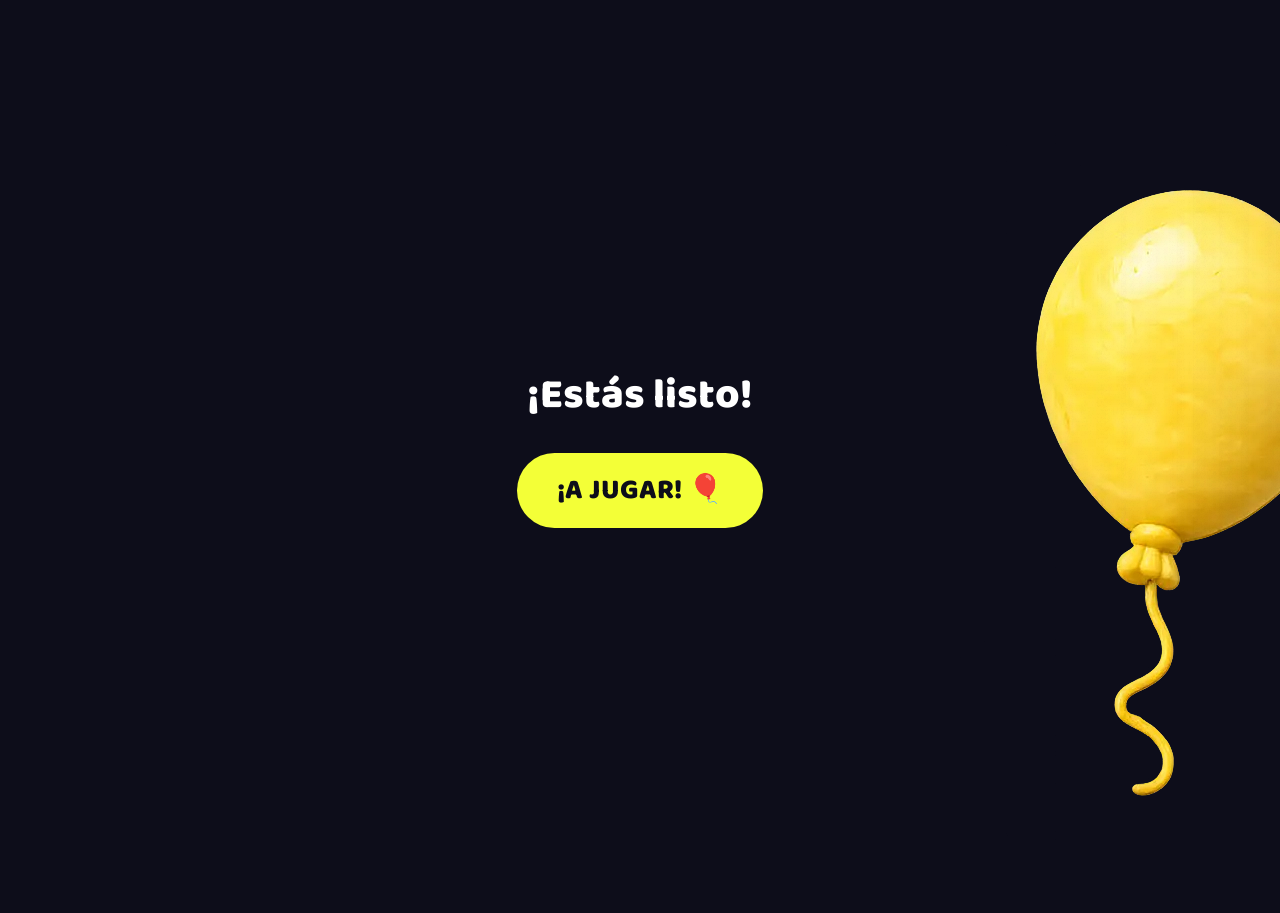
==== index.html @ 7e95cea3 "Update authorized codes in index.html" ====
<!DOCTYPE html>
<html lang="es">
<head>
  <meta charset="UTF-8" />
  <meta name="viewport" content="width=device-width, initial-scale=1, viewport-fit=cover" />
  <meta name="description" content="Aplicación infantil de audio cuentos ilustrados. Un espacio libre de publicidad, libre de internet. Especialmente para la seguridad de niños de 3 años.">
  <title>Cuentos que no son cuentos</title>
  
  <link rel="manifest" href="/cuentos-que-no-son-cuentos/manifest.json">
  <meta name="theme-color" content="#0d0d1a">
  
  <script>
    if ('serviceWorker' in navigator) {
      navigator.serviceWorker.register('/cuentos-que-no-son-cuentos/service-worker.js')
        .then(reg => console.log('Guardador offline multimedia activo', reg))
        .catch(err => console.error('Error al registrar el guardador', err));
    }
  </script>

  <link href="https://fonts.googleapis.com/css2?family=Baloo+2:wght@400;600;800&family=Nunito:wght@400;600&display=swap" rel="stylesheet" />
  <style>
    *, *::before, *::after { box-sizing: border-box; margin: 0; padding: 0; }

    :root {
      --purple-bg: #EEEDFE;
      --purple-title: #3C3489;
      --purple-tag-bg: #AFA9EC;
      --purple-tag-text: #26215C;
      --orange-bg: #FAECE7;
      --orange-title: #712B13;
      --orange-tag-bg: #F0997B;
      --orange-tag-text: #4A1B0C;
      --green-bg: #EAF3DE;
      --green-title: #27500A;
      --green-tag-bg: #97C459;
      --green-tag-text: #173404;
      --blue-bg: #E6F1FB;
      --blue-title: #0C447C;
      --blue-tag-bg: #85B7EB;
      --blue-tag-text: #042C53;
    }

    body {
      font-family: 'Nunito', sans-serif;
      background-color: #0d0d1a;
      min-height: 100vh;
      display: flex;
      align-items: center;
      justify-content: center;
      padding: 2rem 1rem;
      overflow-x: hidden;
    }

    /* PANTALLA DE BLOQUEO DE SEGURIDAD */
    #pantalla-bloqueo {
      position: fixed;
      top: 0; left: 0; width: 100%; height: 100%;
      background-color: #0d0d1a;
      display: flex;
      justify-content: center;
      align-items: center;
      padding: 20px;
      z-index: 10000;
    }

    .contenedor-bloqueo {
      background: #16162a;
      width: 100%;
      max-width: 440px;
      padding: 40px 25px;
      border-radius: 30px;
      box-shadow: 0 12px 40px rgba(0,0,0,0.6);
      text-align: center;
      border: 2px solid #3C3489;
    }

    .bloqueo-header h2 {
      font-family: 'Baloo 2', cursive;
      font-size: 26px;
      color: #ffffff;
      margin-bottom: 6px;
    }

    .bloqueo-subtitulo {
      font-size: 14px;
      color: #f3ff37;
      font-style: italic;
      margin-bottom: 25px;
    }

    .bloqueo-cuerpo p {
      font-size: 15px;
      line-height: 1.6;
      color: #cdcaec;
      margin-bottom: 25px;
    }

    .formulario-codigo {
      display: flex;
      flex-direction: column;
      gap: 14px;
    }

    #input-codigo {
      width: 100%;
      padding: 16px;
      font-size: 16px;
      border: 2px solid #3C3489;
      background: #0d0d1a;
      color: #ffffff;
      border-radius: 50px;
      text-align: center;
      font-weight: bold;
      letter-spacing: 2px;
      outline: none;
    }

    #input-codigo:focus { border-color: #f3ff37; }

    #boton-verificar {
      width: 100%;
      padding: 16px;
      font-family: 'Baloo 2', cursive;
      font-size: 18px;
      font-weight: 800;
      background-color: #3C3489;
      color: #ffffff;
      border: none;
      border-radius: 50px;
      cursor: pointer;
    }

    .mensaje-error {
      color: #F0997B;
      font-size: 14px;
      margin-top: 15px;
      font-weight: bold;
    }

    .bloqueo-footer {
      margin-top: 15px;
      border-top: 1px solid #26215C;
      padding-top: 20px;
      font-size: 13px;
      color: #a09bd8;
    }

    /* ======================================================== */
    /* NUEVA PANTALLA DE CARA (BOLITA INTERACTIVA)              */
    /* ======================================================== */
    #pantalla-carga {
      position: fixed;
      top: 0; left: 0; width: 100%; height: 100%;
      background-color: #0d0d1a;
      display: flex;
      flex-direction: column;
      justify-content: center;
      align-items: center;
      gap: 20px;
      z-index: 10005;
    }

    .bolita-girando {
      width: 60px;
      height: 60px;
      border: 6px solid #16162a;
      border-top: 6px solid #f3ff37;
      border-radius: 50%;
      animation: girarBolita 1s linear infinite;
    }

    .texto-carga {
      font-family: 'Baloo 2', cursive;
      color: #ffffff;
      font-size: 20px;
      letter-spacing: 1px;
    }

    @keyframes girarBolita {
      0% { transform: rotate(0deg); }
      100% { transform: rotate(360deg); }
    }

    /* PANTALLA DE ENTRADA MÁGICA DE LA APP */
    #pantalla-entrada {
      position: fixed;
      top: 0; left: 0; width: 100%; height: 100%;
      background-color: #0d0d1a;
      display: flex;
      flex-direction: column;
      align-items: center;
      justify-content: center;
      z-index: 9999;
      transition: opacity 0.5s ease, visibility 0.5s ease;
    }
    
    .btn-comenzar {
      font-family: 'Baloo 2', cursive;
      font-size: 28px;
      font-weight: 800;
      color: #0d0d1a;
      background: #f3ff37;
      border: none;
      padding: 15px 40px;
      border-radius: 50px;
      cursor: pointer;
      animation: pulsoBoton 1.5s infinite;
    }

    @keyframes pulsoBoton {
      0%, 100% { transform: scale(1); }
      50% { transform: scale(1.06); }
    }

    .wrapper { text-align: center; width: 100%; max-width: 560px; }
    .estrellas { font-size: 22px; letter-spacing: 6px; color: #a09bd8; margin-bottom: 1rem; }
    h1 { font-family: 'Baloo 2', cursive; font-size: clamp(28px, 6vw, 42px); font-weight: 800; color: #ffffff; line-height: 1.15; margin-bottom: 0.4rem; }
    .subtitulo { font-size: 19px; color: #f3ff37; margin-bottom: 2.5rem; }
    .grid { display: grid; grid-template-columns: 1fr 1fr; gap: 16px; }

    .card {
      border-radius: 20px; padding: 2.2rem 1.25rem 1.5rem; cursor: pointer; text-decoration: none;
      display: flex; flex-direction: column; align-items: center; justify-content: space-between; gap: 10px;
      position: relative; -webkit-tap-highlight-color: transparent;
    }

    .btn-radio-tarjeta { position: absolute; top: 12px; right: 12px; width: 66px; height: 66px; cursor: pointer; z-index: 10; transition: transform 0.2s ease; }
    .btn-radio-tarjeta:hover { transform: scale(1.15); }
    .radio-bailando { animation: radioBaile 0.6s ease-in-out infinite; }

    @keyframes radioBaile {
      0%, 100% { transform: rotate(0deg) scale(1.1); }
      25% { transform: rotate(-10deg); }
      75% { transform: rotate(10deg); }
    }

    .card-icon { font-size: 50px; line-height: 1; display: inline-block; margin-top: 5px; }
    .card-icon img { max-width: 150px; height: auto; display: block; }
    .card-title { font-family: 'Baloo 2', cursive; font-size: 20px; font-weight: 600; line-height: 1.2; }
    .card-tag { font-size: 14px; font-weight: 800; padding: 4px 14px; border-radius: 20px; margin-top: auto; letter-spacing: 0.5px; text-transform: uppercase; }

    .card-purple { background: var(--purple-bg); }
    .card-purple .card-title { color: var(--purple-title); }
    .card-purple .card-tag { background: var(--purple-tag-bg); color: var(--purple-tag-text); }
    .card-orange { background: var(--orange-bg); }
    .card-orange .card-title { color: var(--orange-title); }
    .card-orange .card-tag { background: var(--orange-tag-bg); color: var(--orange-tag-text); }
    .card-green { background: var(--green-bg); }
    .card-green .card-title { color: var(--green-title); }
    .card-green .card-tag { background: var(--green-tag-bg); color: var(--green-tag-text); }
    .card-blue { background: var(--blue-bg); }
    .card-blue .card-title { color: var(--blue-title); }
    .card-blue .card-tag { background: var(--blue-tag-bg); color: var(--blue-tag-text); }

    .animar-toby { animation: temblarMiedo 0.4s ease-in-out 2; }
    @keyframes temblarMiedo { 0%, 100% { transform: translateX(0); } 20%, 60% { transform: translateX(-4px) rotate(-2deg); } 40%, 80% { transform: translateX(4px) rotate(2deg); } }
    .animar-calzon { transform-origin: top center; animation: balanceoComico 0.5s ease-in-out 1; }
    @keyframes balanceoComico { 0%, 100% { transform: rotate(0deg); } 30% { transform: rotate(15deg) scale(1.1); } 60% { transform: rotate(-15deg) scale(1.1); } }
    .animar-oveja { animation: brincoAlegre 0.4s cubic-bezier(0.25, 0.46, 0.45, 0.94) 1; }
    @keyframes brincoAgre { 0%, 100% { transform: translateY(0) scale(1); } 50% { transform: translateY(-15px) scaleY(1.1) scaleX(0.9); } }
    .animar-no { animation: vueltaEmocion 0.5s cubic-bezier(0.175, 0.885, 0.32, 1.275) 1; }
    @keyframes vueltaEmocion { 0% { transform: scale(1) rotate(0deg); } 50% { transform: scale(1.2) rotate(10deg); } 100% { transform: scale(1) rotate(0deg); } }

    @media (max-width: 420px) {
      .grid { grid-template-columns: 1fr 1fr; gap: 12px; }
      .card { padding: 1.5rem 0.6rem 1rem; min-height: 190px; }
      .btn-radio-tarjeta { width: 30px; height: 30px; top: 8px; right: 8px; }
      .card-icon img { max-width: 55px; }
      .card-title { font-size: 15px; }
      .card-tag { font-size: 11px; padding: 2px 8px; }
    }

    #globo-sorpresa {
      position: absolute; top: 15%; left: 75%; width: 80px; cursor: pointer;
      animation: flotarGlobo 3s ease-in-out infinite; z-index: 10;
    }
    @keyframes flotarGlobo { 0%, 100% { transform: translateY(0px) rotate(0deg); } 50% { transform: translateY(-15px) rotate(3deg); } }
    #globo-sorpresa.explotado { transform: scale(0); opacity: 0; pointer-events: none; }
  </style>
</head>
<body>

  <div id="pantalla-carga" style="display: none;">
    <div class="bolita-girando"></div>
    <p class="texto-carga">Abriendo el baúl de historias...</p>
  </div>

  <div id="pantalla-bloqueo" style="display: none;">
    <div class="contenedor-bloqueo">
      <header class="bloqueo-header">
        <h2>Cuentos que no son cuentos</h2>
        <p class="bloqueo-subtitulo">Un espacio seguro y con alma</p>
      </header>
      <main class="bloqueo-cuerpo">
        <p>Para abrir este baúl de historias libres de publicidad y guardar todo el contenido en tu celular, ingresa tu código de activación.</p>
        <div class="formulario-codigo">
          <input type="text" id="input-codigo" placeholder="ESCRIBE TU CÓDIGO AQUÍ" autocomplete="off" autocapitalize="characters">
          <button id="boton-verificar">Activar Aplicación</button>
        </div>
        <p id="mensaje-error" class="mensaje-error"></p>
      </main>
      <footer class="bloqueo-footer">
        <p>¿Aún no tienes un código o necesitas ayuda? <br>Contáctame directamente para adquirir el tuyo.</p>
      </footer>
    </div>
  </div>

  <div id="pantalla-entrada">
    <h1 style="margin-bottom: 2rem;">¡Estás listo!</h1>
    <div id="globo-sorpresa" onclick="reventarGlobo()" aria-label="Globo de plastilina secreto">
      <img src="imagenes/globo-plastilina.webp" alt="Globo 3D">
    </div>
    <audio id="audio-pop" src="audios/globo-pop.mp3"></audio>
    <button class="btn-comenzar" onclick="intentarAcceso()">¡A JUGAR! 🎈</button>
  </div>

  <div class="wrapper">
    <h1>Cuentos que no<br>son cuentos</h1>
    <p class="subtitulo">Elige tu aventura</p>
    <div class="estrellas">⭐️ ⭐️ ⭐️</div>
    <div class="grid">
      <a class="card card-purple" href="Toby-y-los-fantasmas/index.html" data-animacion="animar-toby" data-audio="audios/toby.mp3">
        <img src="imagenes/radio.webp" class="btn-radio-tarjeta" data-cancion="audios/cancion-toby.mp3" alt="Radio Música">
        <div class="card-icon"><img src="imagenes/icono-toby-fantasmas.webp" alt="Cuento Misterio"></div>
        <div class="card-title">Toby y los fantasmas</div>
        <div class="card-tag">Misterio</div>
      </a>
      <a class="card card-orange" href="La-casa-magica-y-el-calzon-apestoso/index.html" data-animacion="animar-calzon" data-audio="audios/calzon.mp3">
        <img src="imagenes/radio.webp" class="btn-radio-tarjeta" data-cancion="audios/cancion-calzon.mp3" alt="Radio Música">
        <div class="card-icon"><img src="imagenes/icono-la-casa.webp" alt="Cuento Humor"></div>
        <div class="card-title">La casa mágica y el calzón apestoso</div>
        <div class="card-tag">Humor</div>
      </a>
      <a class="card card-green" href="La-oveja-que-cruzo-el-puente/index.html" data-animacion="animar-oveja" data-audio="audios/oveja.mp3">
        <img src="imagenes/radio.webp" class="btn-radio-tarjeta" data-cancion="audios/cancion-oveja.mp3" alt="Radio Música">
        <div class="card-icon"><img src="imagenes/icono-la-oveja.webp" alt="Cuento Aventura"></div>
        <div class="card-title">La oveja que cruzó el puente</div>
        <div class="card-tag">Aventura</div>
      </a>
      <a class="card card-blue" href="No-no-no-y-todo-cambio/index.html" data-animacion="animar-no" data-audio="audios/no.mp3">
        <img src="imagenes/radio.webp" class="btn-radio-tarjeta" data-cancion="audios/cancion-no.mp3" alt="Radio Música">
        <div class="card-icon"><img src="imagenes/icono-no-no-no.webp" alt="Cuento Emoción"></div>
        <div class="card-title">Ño, ño, ño, y todo cambió</div>
        <div class="card-tag">Emoción</div>
      </a>
    </div>
  </div>

  <audio id="reproductor-app" preload="auto"></audio>
  <audio id="audio-bienvenida" src="audios/bienvenida.mp3" preload="auto"></audio>
  <audio id="audio-radio-compartido" preload="auto"></audio>

  <script>
    const codigosAutorizados = ["LUNA33", "RIO29", "SOL777", "CUENTO59", "ALMA144", "PAZ99", "FLOR74", "NUBE444", "MAR888", "TIERRA1"];
    
    const divBloqueo = document.getElementById('pantalla-bloqueo');
    const divCarga = document.getElementById('pantalla-carga');
    const divEntrada = document.getElementById('pantalla-entrada');
    const inputCodigo = document.getElementById('input-codigo');
    const btnVerificar = document.getElementById('boton-verificar');
    const txtError = document.getElementById('mensaje-error');

    // ==========================================
    // LOGICA DE CONTROL DE FLUJO AL INICIAR
    // ==========================================
    document.addEventListener("DOMContentLoaded", () => {
      // Si ya inició sesión antes en esta misma pestaña/visita, vamos directo al menú
      if (sessionStorage.getItem('sesionIniciada') === 'true') {
        divEntrada.style.display = 'none';
        iniciarCicloAutomatico();
      }
    });

    function intentarAcceso() {
      if (localStorage.getItem('appActivada') === 'true') {
        divCarga.style.display = 'flex';
        setTimeout(() => {
          divCarga.style.display = 'none';
          comenzarExperiencia();
        }, 3000);
      } else {
        divBloqueo.style.display = 'flex';
        inputCodigo.focus();
      }
    }

    btnVerificar.addEventListener('click', procesarValidacion);
    inputCodigo.addEventListener('keypress', (e) => { if (e.key === 'Enter') procesarValidacion(); });

    function procesarValidacion() {
      const intento = inputCodigo.value.trim().toUpperCase();
      if (intento === "") { txtError.innerText = "Por favor, escribe un código."; return; }

      if (codigosAutorizados.includes(intento)) {
        localStorage.setItem('appActivada', 'true');
        divBloqueo.style.display = 'none';
        
        divCarga.style.display = 'flex';
        setTimeout(() => {
          divCarga.style.display = 'none';
          comenzarExperiencia();
        }, 8000);
      } else {
        txtError.innerText = "Código no válido. Por favor, verifica con la autora.";
        inputCodigo.value = ""; inputCodigo.focus();
      }
    }

    function reventarGlobo() {
      const globo = document.getElementById('globo-sorpresa');
      const audioPop = document.getElementById('audio-pop');
      if (globo && audioPop && !globo.classList.contains('explotado')) {
        audioPop.play().catch(e => console.log("Audio bloqueado"));
        globo.classList.add('explotado');
        const nuevoTop = Math.floor(Math.random() * 60) + 10;   
        const nuevoLeft = Math.floor(Math.random() * 70) + 10;  
        setTimeout(() => {
          globo.style.top = `${nuevoTop}%`; globo.style.left = `${nuevoLeft}%`;
          globo.classList.remove('explotated');
          globo.classList.remove('explotado');
        }, 800); 
      }
    }

    const tarjetas = document.querySelectorAll('.card');  
    const radios = document.querySelectorAll('.btn-radio-tarjeta');
    const reproductor = document.getElementById('reproductor-app');
    const audioBienvenida = document.getElementById('audio-bienvenida');
    const audioRadio = document.getElementById('audio-radio-compartido');

    const infoAnimaciones = [
      { selector: '.card-purple .card-icon', clase: 'animar-toby' },
      { selector: '.card-orange .card-icon', clase: 'animar-calzon' },
      { selector: '.card-green .card-icon', clase: 'animar-oveja' },
      { selector: '.card-blue .card-icon', clase: 'animar-no' }
    ];
    
    let indiceActual = 0; let intervaloCiclo; let temporizadorRadio;

    function comenzarExperiencia() {
      // Guardamos en la sesión actual que ya entramos por primera vez
      sessionStorage.setItem('sesionIniciada', 'true');
      
      divEntrada.style.opacity = '0'; 
      divEntrada.style.visibility = 'hidden';
      
      if (audioBienvenida) audioBienvenida.play().catch(e => console.log("Audio libre"));
      iniciarCicloAutomatico();
    }

    function iniciarCicloAutomatico() {
      // Evitamos duplicar intervalos si el script vuelve a ejecutarse
      clearInterval(intervaloCiclo);
      intervaloCiclo = setInterval(() => {
        const personaje = infoAnimaciones[indiceActual];
        const elemento = document.querySelector(personaje.selector);
        if (elemento) {
          elemento.classList.add(personaje.clase);
          setTimeout(() => { elemento.classList.remove(personaje.clase); }, 1000);
        }
        indiceActual = (indiceActual + 1) % infoAnimaciones.length;
      }, 2500); 
    }

    radios.forEach(radio => {
      radio.addEventListener('click', function(evento) {
        evento.stopPropagation(); evento.preventDefault();
        const rutaCancion = this.getAttribute('data-cancion');
        audioRadio.pause(); clearTimeout(temporizadorRadio);
        radios.forEach(r => r.classList.remove('radio-bailando'));
        if (audioBienvenida) audioBienvenida.pause();
        audioRadio.src = rutaCancion; audioRadio.load();
        audioRadio.play().catch(e => console.log("Música activa"));
        this.classList.add('radio-bailando');
        temporizadorRadio = setTimeout(() => { audioRadio.pause(); this.classList.remove('radio-bailando'); }, 45000);
      });
    });

    tarjetas.forEach(tarjeta => {
      tarjeta.addEventListener('click', function(evento) {
        evento.preventDefault(); clearInterval(intervaloCiclo); clearTimeout(temporizadorRadio);
        if (audioBienvenida) audioBienvenida.pause(); audioRadio.pause();
        radios.forEach(r => r.classList.remove('radio-bailando'));
        
        const destino = this.getAttribute('href');
        const nombreAnimacion = this.getAttribute('data-animacion');
        const rutaAudio = this.getAttribute('data-audio');
        const contenedorIcono = this.querySelector('.card-icon');

        document.querySelectorAll('.card-icon').forEach(icon => { icon.className = 'card-icon'; });
        if (contenedorIcono && nombreAnimacion) contenedorIcono.classList.add(nombreAnimacion);

        setTimeout(() => {
          if (rutaAudio && reproductor) {
            reproductor.src = rutaAudio; reproductor.load();
            reproductor.play().catch(e => console.log("Error audio:", e));
          }
        }, 50); 
        setTimeout(() => { window.location.href = destino; }, 6000); 
      });
    });
  </script>
</body>
</html>
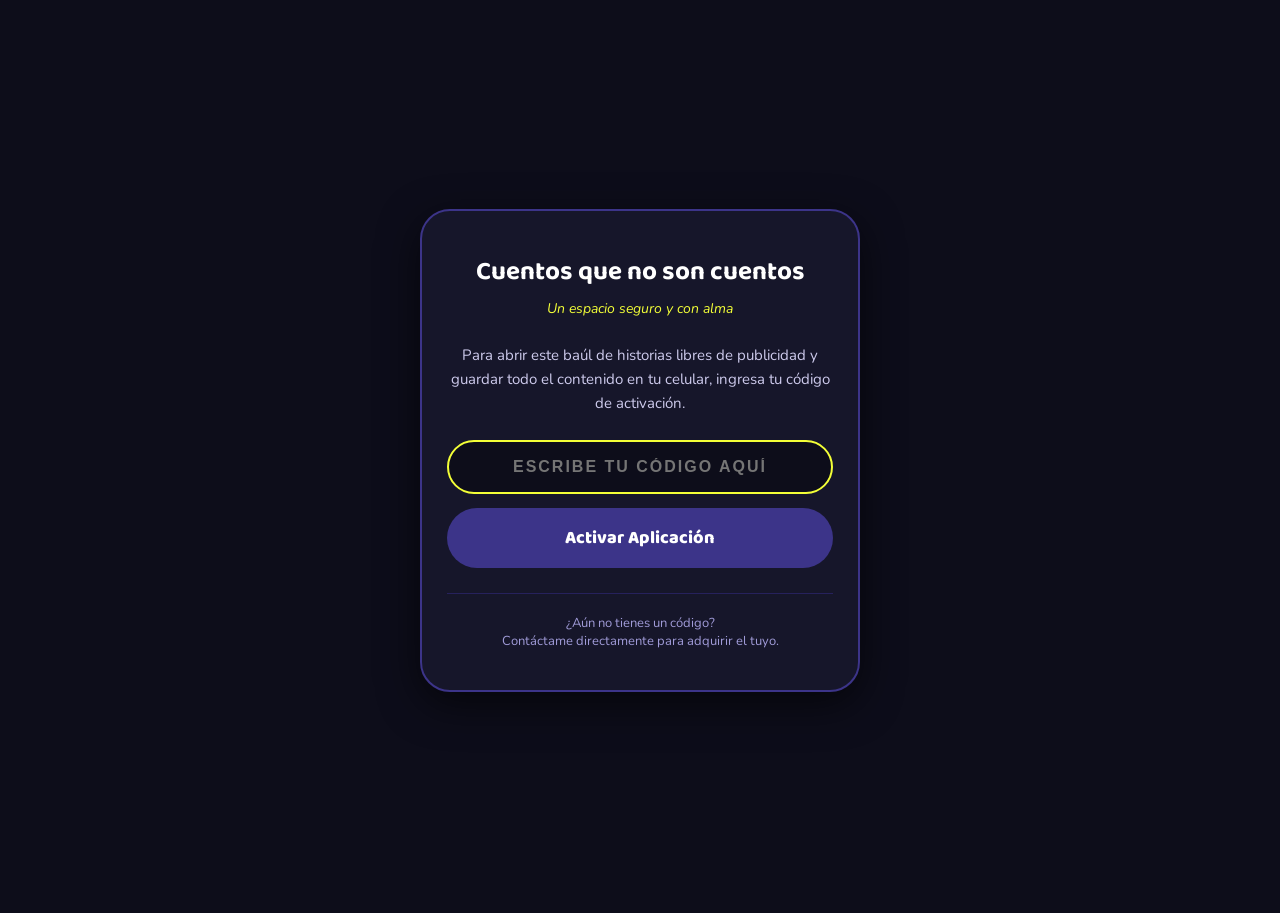
==== commit f10254ae: "Add files via upload" ====
--- a/index.html
+++ b/index.html
@@ -3,7 +3,7 @@
 <head>
   <meta charset="UTF-8" />
   <meta name="viewport" content="width=device-width, initial-scale=1, viewport-fit=cover" />
-  <meta name="description" content="Aplicación infantil de audio cuentos ilustrados. Un espacio libre de publicidad, libre de internet. Especialmente para la seguridad de niños de 3 años.">
+  <meta name="description" content="Aplicación infantil de audio cuentos ilustrados. Un espacio libre de publicidad, libre de internet.">
   <title>Cuentos que no son cuentos</title>
   
   <link rel="manifest" href="/cuentos-que-no-son-cuentos/manifest.json">
@@ -20,197 +20,38 @@
   <link href="https://fonts.googleapis.com/css2?family=Baloo+2:wght@400;600;800&family=Nunito:wght@400;600&display=swap" rel="stylesheet" />
   <style>
     *, *::before, *::after { box-sizing: border-box; margin: 0; padding: 0; }
-
     :root {
-      --purple-bg: #EEEDFE;
-      --purple-title: #3C3489;
-      --purple-tag-bg: #AFA9EC;
-      --purple-tag-text: #26215C;
-      --orange-bg: #FAECE7;
-      --orange-title: #712B13;
-      --orange-tag-bg: #F0997B;
-      --orange-tag-text: #4A1B0C;
-      --green-bg: #EAF3DE;
-      --green-title: #27500A;
-      --green-tag-bg: #97C459;
-      --green-tag-text: #173404;
-      --blue-bg: #E6F1FB;
-      --blue-title: #0C447C;
-      --blue-tag-bg: #85B7EB;
-      --blue-tag-text: #042C53;
-    }
-
-    body {
-      font-family: 'Nunito', sans-serif;
-      background-color: #0d0d1a;
-      min-height: 100vh;
-      display: flex;
-      align-items: center;
-      justify-content: center;
-      padding: 2rem 1rem;
-      overflow-x: hidden;
-    }
-
-    /* PANTALLA DE BLOQUEO DE SEGURIDAD */
-    #pantalla-bloqueo {
-      position: fixed;
-      top: 0; left: 0; width: 100%; height: 100%;
-      background-color: #0d0d1a;
-      display: flex;
-      justify-content: center;
-      align-items: center;
-      padding: 20px;
-      z-index: 10000;
-    }
-
-    .contenedor-bloqueo {
-      background: #16162a;
-      width: 100%;
-      max-width: 440px;
-      padding: 40px 25px;
-      border-radius: 30px;
-      box-shadow: 0 12px 40px rgba(0,0,0,0.6);
-      text-align: center;
-      border: 2px solid #3C3489;
-    }
-
-    .bloqueo-header h2 {
-      font-family: 'Baloo 2', cursive;
-      font-size: 26px;
-      color: #ffffff;
-      margin-bottom: 6px;
-    }
-
-    .bloqueo-subtitulo {
-      font-size: 14px;
-      color: #f3ff37;
-      font-style: italic;
-      margin-bottom: 25px;
-    }
-
-    .bloqueo-cuerpo p {
-      font-size: 15px;
-      line-height: 1.6;
-      color: #cdcaec;
-      margin-bottom: 25px;
-    }
-
-    .formulario-codigo {
-      display: flex;
-      flex-direction: column;
-      gap: 14px;
-    }
-
-    #input-codigo {
-      width: 100%;
-      padding: 16px;
-      font-size: 16px;
-      border: 2px solid #3C3489;
-      background: #0d0d1a;
-      color: #ffffff;
-      border-radius: 50px;
-      text-align: center;
-      font-weight: bold;
-      letter-spacing: 2px;
-      outline: none;
-    }
-
+      --purple-bg: #EEEDFE; --purple-title: #3C3489; --purple-tag-bg: #AFA9EC; --purple-tag-text: #26215C;
+      --orange-bg: #FAECE7; --orange-title: #712B13; --orange-tag-bg: #F0997B; --orange-tag-text: #4A1B0C;
+      --green-bg: #EAF3DE; --green-title: #27500A; --green-tag-bg: #97C459; --green-tag-text: #173404;
+      --blue-bg: #E6F1FB; --blue-title: #0C447C; --blue-tag-bg: #85B7EB; --blue-tag-text: #042C53;
+    }
+    body { font-family: 'Nunito', sans-serif; background-color: #0d0d1a; min-height: 100vh; display: flex; align-items: center; justify-content: center; padding: 2rem 1rem; overflow-x: hidden; }
+
+    /* Pantallas fijas */
+    #pantalla-bloqueo, #pantalla-carga, #pantalla-entrada {
+      position: fixed; top: 0; left: 0; width: 100%; height: 100%; background-color: #0d0d1a; display: flex; justify-content: center; align-items: center; z-index: 10000;
+    }
+    #pantalla-carga { z-index: 10005; flex-direction: column; gap: 20px; }
+    #pantalla-entrada { flex-direction: column; z-index: 9999; transition: opacity 0.5s, visibility 0.5s; }
+
+    .contenedor-bloqueo { background: #16162a; width: 100%; max-width: 440px; padding: 40px 25px; border-radius: 30px; box-shadow: 0 12px 40px rgba(0,0,0,0.6); text-align: center; border: 2px solid #3C3489; }
+    .bloqueo-header h2 { font-family: 'Baloo 2', cursive; font-size: 26px; color: #ffffff; margin-bottom: 6px; }
+    .bloqueo-subtitulo { font-size: 14px; color: #f3ff37; font-style: italic; margin-bottom: 25px; }
+    .bloqueo-cuerpo p { font-size: 15px; line-height: 1.6; color: #cdcaec; margin-bottom: 25px; }
+    .formulario-codigo { display: flex; flex-direction: column; gap: 14px; }
+    #input-codigo { width: 100%; padding: 16px; font-size: 16px; border: 2px solid #3C3489; background: #0d0d1a; color: #ffffff; border-radius: 50px; text-align: center; font-weight: bold; letter-spacing: 2px; outline: none; }
     #input-codigo:focus { border-color: #f3ff37; }
-
-    #boton-verificar {
-      width: 100%;
-      padding: 16px;
-      font-family: 'Baloo 2', cursive;
-      font-size: 18px;
-      font-weight: 800;
-      background-color: #3C3489;
-      color: #ffffff;
-      border: none;
-      border-radius: 50px;
-      cursor: pointer;
-    }
-
-    .mensaje-error {
-      color: #F0997B;
-      font-size: 14px;
-      margin-top: 15px;
-      font-weight: bold;
-    }
-
-    .bloqueo-footer {
-      margin-top: 15px;
-      border-top: 1px solid #26215C;
-      padding-top: 20px;
-      font-size: 13px;
-      color: #a09bd8;
-    }
-
-    /* ======================================================== */
-    /* NUEVA PANTALLA DE CARA (BOLITA INTERACTIVA)              */
-    /* ======================================================== */
-    #pantalla-carga {
-      position: fixed;
-      top: 0; left: 0; width: 100%; height: 100%;
-      background-color: #0d0d1a;
-      display: flex;
-      flex-direction: column;
-      justify-content: center;
-      align-items: center;
-      gap: 20px;
-      z-index: 10005;
-    }
-
-    .bolita-girando {
-      width: 60px;
-      height: 60px;
-      border: 6px solid #16162a;
-      border-top: 6px solid #f3ff37;
-      border-radius: 50%;
-      animation: girarBolita 1s linear infinite;
-    }
-
-    .texto-carga {
-      font-family: 'Baloo 2', cursive;
-      color: #ffffff;
-      font-size: 20px;
-      letter-spacing: 1px;
-    }
-
-    @keyframes girarBolita {
-      0% { transform: rotate(0deg); }
-      100% { transform: rotate(360deg); }
-    }
-
-    /* PANTALLA DE ENTRADA MÁGICA DE LA APP */
-    #pantalla-entrada {
-      position: fixed;
-      top: 0; left: 0; width: 100%; height: 100%;
-      background-color: #0d0d1a;
-      display: flex;
-      flex-direction: column;
-      align-items: center;
-      justify-content: center;
-      z-index: 9999;
-      transition: opacity 0.5s ease, visibility 0.5s ease;
-    }
-    
-    .btn-comenzar {
-      font-family: 'Baloo 2', cursive;
-      font-size: 28px;
-      font-weight: 800;
-      color: #0d0d1a;
-      background: #f3ff37;
-      border: none;
-      padding: 15px 40px;
-      border-radius: 50px;
-      cursor: pointer;
-      animation: pulsoBoton 1.5s infinite;
-    }
-
-    @keyframes pulsoBoton {
-      0%, 100% { transform: scale(1); }
-      50% { transform: scale(1.06); }
-    }
+    #boton-verificar { width: 100%; padding: 16px; font-family: 'Baloo 2', cursive; font-size: 18px; font-weight: 800; background-color: #3C3489; color: #ffffff; border: none; border-radius: 50px; cursor: pointer; }
+    .mensaje-error { color: #F0997B; font-size: 14px; margin-top: 15px; font-weight: bold; }
+    .bloqueo-footer { margin-top: 15px; border-top: 1px solid #26215C; padding-top: 20px; font-size: 13px; color: #a09bd8; }
+
+    .bolita-girando { width: 60px; height: 60px; border: 6px solid #16162a; border-top: 6px solid #f3ff37; border-radius: 50%; animation: girarBolita 1s linear infinite; }
+    .texto-carga { font-family: 'Baloo 2', cursive; color: #ffffff; font-size: 20px; }
+    @keyframes girarBolita { 0% { transform: rotate(0deg); } 100% { transform: rotate(360deg); } }
+
+    .btn-comenzar { font-family: 'Baloo 2', cursive; font-size: 28px; font-weight: 800; color: #0d0d1a; background: #f3ff37; border: none; padding: 15px 40px; border-radius: 50px; cursor: pointer; animation: pulsoBoton 1.5s infinite; }
+    @keyframes pulsoBoton { 0%, 100% { transform: scale(1); } 50% { transform: scale(1.06); } }
 
     .wrapper { text-align: center; width: 100%; max-width: 560px; }
     .estrellas { font-size: 22px; letter-spacing: 6px; color: #a09bd8; margin-bottom: 1rem; }
@@ -218,48 +59,31 @@
     .subtitulo { font-size: 19px; color: #f3ff37; margin-bottom: 2.5rem; }
     .grid { display: grid; grid-template-columns: 1fr 1fr; gap: 16px; }
 
-    .card {
-      border-radius: 20px; padding: 2.2rem 1.25rem 1.5rem; cursor: pointer; text-decoration: none;
-      display: flex; flex-direction: column; align-items: center; justify-content: space-between; gap: 10px;
-      position: relative; -webkit-tap-highlight-color: transparent;
-    }
-
+    .card { border-radius: 20px; padding: 2.2rem 1.25rem 1.5rem; cursor: pointer; text-decoration: none; display: flex; flex-direction: column; align-items: center; justify-content: space-between; gap: 10px; position: relative; -webkit-tap-highlight-color: transparent; }
     .btn-radio-tarjeta { position: absolute; top: 12px; right: 12px; width: 66px; height: 66px; cursor: pointer; z-index: 10; transition: transform 0.2s ease; }
     .btn-radio-tarjeta:hover { transform: scale(1.15); }
     .radio-bailando { animation: radioBaile 0.6s ease-in-out infinite; }
 
-    @keyframes radioBaile {
-      0%, 100% { transform: rotate(0deg) scale(1.1); }
-      25% { transform: rotate(-10deg); }
-      75% { transform: rotate(10deg); }
-    }
-
+    @keyframes radioBaile { 0%, 100% { transform: rotate(0deg) scale(1.1); } 25% { transform: rotate(-10deg); } 75% { transform: rotate(10deg); } }
     .card-icon { font-size: 50px; line-height: 1; display: inline-block; margin-top: 5px; }
     .card-icon img { max-width: 150px; height: auto; display: block; }
     .card-title { font-family: 'Baloo 2', cursive; font-size: 20px; font-weight: 600; line-height: 1.2; }
     .card-tag { font-size: 14px; font-weight: 800; padding: 4px 14px; border-radius: 20px; margin-top: auto; letter-spacing: 0.5px; text-transform: uppercase; }
 
-    .card-purple { background: var(--purple-bg); }
-    .card-purple .card-title { color: var(--purple-title); }
-    .card-purple .card-tag { background: var(--purple-tag-bg); color: var(--purple-tag-text); }
-    .card-orange { background: var(--orange-bg); }
-    .card-orange .card-title { color: var(--orange-title); }
-    .card-orange .card-tag { background: var(--orange-tag-bg); color: var(--orange-tag-text); }
-    .card-green { background: var(--green-bg); }
-    .card-green .card-title { color: var(--green-title); }
-    .card-green .card-tag { background: var(--green-tag-bg); color: var(--green-tag-text); }
-    .card-blue { background: var(--blue-bg); }
-    .card-blue .card-title { color: var(--blue-title); }
-    .card-blue .card-tag { background: var(--blue-tag-bg); color: var(--blue-tag-text); }
-
+    .card-purple { background: var(--purple-bg); } .card-purple .card-title { color: var(--purple-title); } .card-purple .card-tag { background: var(--purple-tag-bg); color: var(--purple-tag-text); }
+    .card-orange { background: var(--orange-bg); } .card-orange .card-title { color: var(--orange-title); } .card-orange .card-tag { background: var(--orange-tag-bg); color: var(--orange-tag-text); }
+    .card-green { background: var(--green-bg); } .card-green .card-title { color: var(--green-title); } .card-green .card-tag { background: var(--green-tag-bg); color: var(--green-tag-text); }
+    .card-blue { background: var(--blue-bg); } .card-blue .card-title { color: var(--blue-title); } .card-blue .card-tag { background: var(--blue-tag-bg); color: var(--blue-tag-text); }
+
+    /* Animaciones de los personajes */
     .animar-toby { animation: temblarMiedo 0.4s ease-in-out 2; }
     @keyframes temblarMiedo { 0%, 100% { transform: translateX(0); } 20%, 60% { transform: translateX(-4px) rotate(-2deg); } 40%, 80% { transform: translateX(4px) rotate(2deg); } }
     .animar-calzon { transform-origin: top center; animation: balanceoComico 0.5s ease-in-out 1; }
     @keyframes balanceoComico { 0%, 100% { transform: rotate(0deg); } 30% { transform: rotate(15deg) scale(1.1); } 60% { transform: rotate(-15deg) scale(1.1); } }
-    .animar-oveja { animation: brincoAlegre 0.4s cubic-bezier(0.25, 0.46, 0.45, 0.94) 1; }
-    @keyframes brincoAgre { 0%, 100% { transform: translateY(0) scale(1); } 50% { transform: translateY(-15px) scaleY(1.1) scaleX(0.9); } }
-    .animar-no { animation: vueltaEmocion 0.5s cubic-bezier(0.175, 0.885, 0.32, 1.275) 1; }
-    @keyframes vueltaEmocion { 0% { transform: scale(1) rotate(0deg); } 50% { transform: scale(1.2) rotate(10deg); } 100% { transform: scale(1) rotate(0deg); } }
+    .animar-oveja { animation: brincoAlegre 0.4s ease-in-out 1; }
+    @keyframes brincoAlegre { 0%, 100% { transform: translateY(0); } 50% { transform: translateY(-15px); } }
+    .animar-no { animation: vueltaEmocion 0.5s ease-in-out 1; }
+    @keyframes vueltaEmocion { 0% { transform: scale(1); } 50% { transform: scale(1.2) rotate(10deg); } 100% { transform: scale(1); } }
 
     @media (max-width: 420px) {
       .grid { grid-template-columns: 1fr 1fr; gap: 12px; }
@@ -270,11 +94,8 @@
       .card-tag { font-size: 11px; padding: 2px 8px; }
     }
 
-    #globo-sorpresa {
-      position: absolute; top: 15%; left: 75%; width: 80px; cursor: pointer;
-      animation: flotarGlobo 3s ease-in-out infinite; z-index: 10;
-    }
-    @keyframes flotarGlobo { 0%, 100% { transform: translateY(0px) rotate(0deg); } 50% { transform: translateY(-15px) rotate(3deg); } }
+    #globo-sorpresa { position: absolute; top: 15%; left: 75%; width: 80px; cursor: pointer; animation: flotarGlobo 3s ease-in-out infinite; z-index: 10; }
+    @keyframes flotarGlobo { 0%, 100% { transform: translateY(0px); } 50% { transform: translateY(-15px); } }
     #globo-sorpresa.explotado { transform: scale(0); opacity: 0; pointer-events: none; }
   </style>
 </head>
@@ -300,18 +121,18 @@
         <p id="mensaje-error" class="mensaje-error"></p>
       </main>
       <footer class="bloqueo-footer">
-        <p>¿Aún no tienes un código o necesitas ayuda? <br>Contáctame directamente para adquirir el tuyo.</p>
+        <p>¿Aún no tienes un código? <br>Contáctame directamente para adquirir el tuyo.</p>
       </footer>
     </div>
   </div>
 
-  <div id="pantalla-entrada">
-    <h1 style="margin-bottom: 2rem;">¡Estás listo!</h1>
-    <div id="globo-sorpresa" onclick="reventarGlobo()" aria-label="Globo de plastilina secreto">
-      <img src="imagenes/globo-plastilina.webp" alt="Globo 3D">
+  <div id="pantalla-entrada" style="display: none;">
+    <h1 style="margin-bottom: 2rem; color: white;">¡Estás listo!</h1>
+    <div id="globo-sorpresa" onclick="reventarGlobo()" aria-label="Globo secreto">
+      <img src="imagenes/globo-plastilina.webp" alt="Globo 3D" style="width: 100%;">
     </div>
     <audio id="audio-pop" src="audios/globo-pop.mp3"></audio>
-    <button class="btn-comenzar" onclick="intentarAcceso()">¡A JUGAR! 🎈</button>
+    <button class="btn-comenzar" onclick="comenzarExperiencia()">¡A JUGAR! 🎈</button>
   </div>
 
   <div class="wrapper">
@@ -319,35 +140,35 @@
     <p class="subtitulo">Elige tu aventura</p>
     <div class="estrellas">⭐️ ⭐️ ⭐️</div>
     <div class="grid">
-      <a class="card card-purple" href="Toby-y-los-fantasmas/index.html" data-animacion="animar-toby" data-audio="audios/toby.mp3">
-        <img src="imagenes/radio.webp" class="btn-radio-tarjeta" data-cancion="audios/cancion-toby.mp3" alt="Radio Música">
-        <div class="card-icon"><img src="imagenes/icono-toby-fantasmas.webp" alt="Cuento Misterio"></div>
-        <div class="card-title">Toby y los fantasmas</div>
-        <div class="card-tag">Misterio</div>
-      </a>
-      <a class="card card-orange" href="La-casa-magica-y-el-calzon-apestoso/index.html" data-animacion="animar-calzon" data-audio="audios/calzon.mp3">
-        <img src="imagenes/radio.webp" class="btn-radio-tarjeta" data-cancion="audios/cancion-calzon.mp3" alt="Radio Música">
-        <div class="card-icon"><img src="imagenes/icono-la-casa.webp" alt="Cuento Humor"></div>
-        <div class="card-title">La casa mágica y el calzón apestoso</div>
-        <div class="card-tag">Humor</div>
-      </a>
-      <a class="card card-green" href="La-oveja-que-cruzo-el-puente/index.html" data-animacion="animar-oveja" data-audio="audios/oveja.mp3">
-        <img src="imagenes/radio.webp" class="btn-radio-tarjeta" data-cancion="audios/cancion-oveja.mp3" alt="Radio Música">
-        <div class="card-icon"><img src="imagenes/icono-la-oveja.webp" alt="Cuento Aventura"></div>
-        <div class="card-title">La oveja que cruzó el puente</div>
-        <div class="card-tag">Aventura</div>
-      </a>
-      <a class="card card-blue" href="No-no-no-y-todo-cambio/index.html" data-animacion="animar-no" data-audio="audios/no.mp3">
-        <img src="imagenes/radio.webp" class="btn-radio-tarjeta" data-cancion="audios/cancion-no.mp3" alt="Radio Música">
-        <div class="card-icon"><img src="imagenes/icono-no-no-no.webp" alt="Cuento Emoción"></div>
-        <div class="card-title">Ño, ño, ño, y todo cambió</div>
-        <div class="card-tag">Emoción</div>
-      </a>
+       <a class="card card-purple" href="Toby-y-los-fantasmas/index.html?saltarPortada=true" data-animacion="animar-toby" data-audio="/cuentos-que-no-son-cuentos/audios/toby.mp3">
+         <img src="imagenes/radio.webp" class="btn-radio-tarjeta" data-cancion="/cuentos-que-no-son-cuentos/audios/cancion-toby.mp3" alt="Radio">
+         <div class="card-icon"><img src="imagenes/icono-toby-fantasmas.webp" alt="Misterio"></div>
+         <div class="card-title">Toby y los fantasmas</div>
+         <div class="card-tag">Misterio</div>
+       </a>
+       <a class="card card-orange" href="La-casa-magica-y-el-calzon-apestoso/index.html?saltarPortada=true" data-animacion="animar-calzon" data-audio="/cuentos-que-no-son-cuentos/audios/calzon.mp3">
+         <img src="imagenes/radio.webp" class="btn-radio-tarjeta" data-cancion="/cuentos-que-no-son-cuentos/audios/cancion-calzon.mp3" alt="Radio">
+         <div class="card-icon"><img src="imagenes/icono-la-casa.webp" alt="Humor"></div>
+         <div class="card-title">La casa mágica y el calzón apestoso</div>
+         <div class="card-tag">Humor</div>
+       </a>
+       <a class="card card-green" href="La-oveja-que-cruzo-el-puente/index.html?saltarPortada=true" data-animacion="animar-oveja" data-audio="/cuentos-que-no-son-cuentos/audios/oveja.mp3">
+         <img src="imagenes/radio.webp" class="btn-radio-tarjeta" data-cancion="/cuentos-que-no-son-cuentos/audios/cancion-oveja.mp3" alt="Radio">
+         <div class="card-icon"><img src="imagenes/icono-la-oveja.webp" alt="Aventura"></div>
+         <div class="card-title">La oveja que cruzó el puente</div>
+         <div class="card-tag">Aventura</div>
+       </a>
+       <a class="card card-blue" href="No-no-no-y-todo-cambio/index.html?saltarPortada=true" data-animacion="animar-no" data-audio="/cuentos-que-no-son-cuentos/audios/no.mp3">
+         <img src="imagenes/radio.webp" class="btn-radio-tarjeta" data-cancion="/cuentos-que-no-son-cuentos/audios/cancion-no.mp3" alt="Radio">
+         <div class="card-icon"><img src="imagenes/icono-no-no-no.webp" alt="Emoción"></div>
+         <div class="card-title">Ño, ño, ño, y todo cambió</div>
+         <div class="card-tag">Emoción</div>
+       </a>
     </div>
   </div>
 
   <audio id="reproductor-app" preload="auto"></audio>
-  <audio id="audio-bienvenida" src="audios/bienvenida.mp3" preload="auto"></audio>
+  <audio id="audio-bienvenida" src="/cuentos-que-no-son-cuentos/audios/bienvenida.mp3" preload="auto"></audio>
   <audio id="audio-radio-compartido" preload="auto"></audio>
 
   <script>
@@ -361,71 +182,77 @@
     const txtError = document.getElementById('mensaje-error');
 
     // ==========================================
-    // LOGICA DE CONTROL DE FLUJO AL INICIAR
+    // CONTROL DE FLUJO INTELIGENTE AL INICIAR
     // ==========================================
     document.addEventListener("DOMContentLoaded", () => {
-      // Si ya inició sesión antes en esta misma pestaña/visita, vamos directo al menú
-      if (sessionStorage.getItem('sesionIniciada') === 'true') {
+      const appActivada = localStorage.getItem('appActivada') === 'true';
+      const sesionIniciada = sessionStorage.getItem('sesionIniciada') === 'true';
+
+      if (!appActivada) {
+        // Primera vez absoluta: Exigir código de inmediato
+        divBloqueo.style.display = 'flex';
+        inputCodigo.focus();
+      } else if (appActivada && !sesionIniciada) {
+        // Activada pero nueva sesión/pestaña: Mostrar pantalla mágica "A JUGAR"
+        divEntrada.style.display = 'flex';
+      } else {
+        // Ya navega activamente: Entrar directo al catálogo
         divEntrada.style.display = 'none';
         iniciarCicloAutomatico();
       }
     });
 
-    function intentarAcceso() {
-      if (localStorage.getItem('appActivada') === 'true') {
+    btnVerificar.addEventListener('click', procesarValidacion);
+    inputCodigo.addEventListener('keypress', (e) => { if (e.key === 'Enter') procesarValidacion(); });
+
+    function procesarValidacion() {
+      const intento = inputCodigo.value.trim().toUpperCase();
+      if (intento === "") { txtError.innerText = "Por favor, escribe un código."; return; }
+
+      if (codigosAutorizados.includes(intento)) {
+        localStorage.setItem('appActivada', 'true');
+        divBloqueo.style.display = 'none';
         divCarga.style.display = 'flex';
+        
+        // Simular descarga inicial del baúl (Caché del Service Worker)
         setTimeout(() => {
           divCarga.style.display = 'none';
           comenzarExperiencia();
-        }, 3000);
-      } else {
-        divBloqueo.style.display = 'flex';
-        inputCodigo.focus();
-      }
-    }
-
-    btnVerificar.addEventListener('click', procesarValidacion);
-    inputCodigo.addEventListener('keypress', (e) => { if (e.key === 'Enter') procesarValidacion(); });
-
-    function procesarValidacion() {
-      const intento = inputCodigo.value.trim().toUpperCase();
-      if (intento === "") { txtError.innerText = "Por favor, escribe un código."; return; }
-
-      if (codigosAutorizados.includes(intento)) {
-        localStorage.setItem('appActivada', 'true');
-        divBloqueo.style.display = 'none';
-        
-        divCarga.style.display = 'flex';
-        setTimeout(() => {
-          divCarga.style.display = 'none';
-          comenzarExperiencia();
-        }, 8000);
+        }, 4000); // 4 segundos es suficiente y amigable
       } else {
         txtError.innerText = "Código no válido. Por favor, verifica con la autora.";
         inputCodigo.value = ""; inputCodigo.focus();
       }
     }
 
+    function comenzarExperiencia() {
+      sessionStorage.setItem('sesionIniciada', 'true');
+      divEntrada.style.opacity = '0'; 
+      setTimeout(() => { divEntrada.style.visibility = 'hidden'; divEntrada.style.display = 'none'; }, 500);
+      
+      const audioBienvenida = document.getElementById('audio-bienvenida');
+      if (audioBienvenida) audioBienvenida.play().catch(e => console.log("Interacción requerida para audio"));
+      iniciarCicloAutomatico();
+    }
+
     function reventarGlobo() {
       const globo = document.getElementById('globo-sorpresa');
       const audioPop = document.getElementById('audio-pop');
-      if (globo && audioPop && !globo.classList.contains('explotado')) {
-        audioPop.play().catch(e => console.log("Audio bloqueado"));
+      if (globo && audioPop && !globo.classList.contains('explotated')) {
+        audioPop.play().catch(e => console.log("Bloqueado"));
         globo.classList.add('explotado');
-        const nuevoTop = Math.floor(Math.random() * 60) + 10;   
-        const nuevoLeft = Math.floor(Math.random() * 70) + 10;  
         setTimeout(() => {
-          globo.style.top = `${nuevoTop}%`; globo.style.left = `${nuevoLeft}%`;
-          globo.classList.remove('explotated');
+          globo.style.top = `${Math.floor(Math.random() * 60) + 10}%`;
+          globo.style.left = `${Math.floor(Math.random() * 70) + 10}%`;
           globo.classList.remove('explotado');
         }, 800); 
       }
     }
 
+    // Lógica del catálogo (tarjetas y radios) permanece intacta
     const tarjetas = document.querySelectorAll('.card');  
     const radios = document.querySelectorAll('.btn-radio-tarjeta');
     const reproductor = document.getElementById('reproductor-app');
-    const audioBienvenida = document.getElementById('audio-bienvenida');
     const audioRadio = document.getElementById('audio-radio-compartido');
 
     const infoAnimaciones = [
@@ -434,27 +261,14 @@
       { selector: '.card-green .card-icon', clase: 'animar-oveja' },
       { selector: '.card-blue .card-icon', clase: 'animar-no' }
     ];
-    
     let indiceActual = 0; let intervaloCiclo; let temporizadorRadio;
 
-    function comenzarExperiencia() {
-      // Guardamos en la sesión actual que ya entramos por primera vez
-      sessionStorage.setItem('sesionIniciada', 'true');
-      
-      divEntrada.style.opacity = '0'; 
-      divEntrada.style.visibility = 'hidden';
-      
-      if (audioBienvenida) audioBienvenida.play().catch(e => console.log("Audio libre"));
-      iniciarCicloAutomatico();
-    }
-
     function iniciarCicloAutomatico() {
-      // Evitamos duplicar intervalos si el script vuelve a ejecutarse
       clearInterval(intervaloCiclo);
       intervaloCiclo = setInterval(() => {
         const personaje = infoAnimaciones[indiceActual];
         const elemento = document.querySelector(personaje.selector);
-        if (elemento) {
+        if (element) {
           elemento.classList.add(personaje.clase);
           setTimeout(() => { elemento.classList.remove(personaje.clase); }, 1000);
         }
@@ -468,9 +282,8 @@
         const rutaCancion = this.getAttribute('data-cancion');
         audioRadio.pause(); clearTimeout(temporizadorRadio);
         radios.forEach(r => r.classList.remove('radio-bailando'));
-        if (audioBienvenida) audioBienvenida.pause();
         audioRadio.src = rutaCancion; audioRadio.load();
-        audioRadio.play().catch(e => console.log("Música activa"));
+        audioRadio.play().catch(e => console.log("Audio interactivo activo"));
         this.classList.add('radio-bailando');
         temporizadorRadio = setTimeout(() => { audioRadio.pause(); this.classList.remove('radio-bailando'); }, 45000);
       });
@@ -479,26 +292,24 @@
     tarjetas.forEach(tarjeta => {
       tarjeta.addEventListener('click', function(evento) {
         evento.preventDefault(); clearInterval(intervaloCiclo); clearTimeout(temporizadorRadio);
-        if (audioBienvenida) audioBienvenida.pause(); audioRadio.pause();
-        radios.forEach(r => r.classList.remove('radio-bailando'));
+        audioRadio.pause(); radios.forEach(r => r.classList.remove('radio-bailando'));
         
         const destino = this.getAttribute('href');
         const nombreAnimacion = this.getAttribute('data-animacion');
         const rutaAudio = this.getAttribute('data-audio');
         const contenedorIcono = this.querySelector('.card-icon');
 
-        document.querySelectorAll('.card-icon').forEach(icon => { icon.className = 'card-icon'; });
         if (contenedorIcono && nombreAnimacion) contenedorIcono.classList.add(nombreAnimacion);
 
         setTimeout(() => {
           if (rutaAudio && reproductor) {
             reproductor.src = rutaAudio; reproductor.load();
-            reproductor.play().catch(e => console.log("Error audio:", e));
+            reproductor.play().catch(e => console.log("Audio precarga listo"));
           }
         }, 50); 
-        setTimeout(() => { window.location.href = destino; }, 6000); 
+        setTimeout(() => { window.location.href = destino; }, 2000); // Reducido a 2s para que el niño no espere tanto
       });
     });
   </script>
 </body>
-</html>
+</html>
